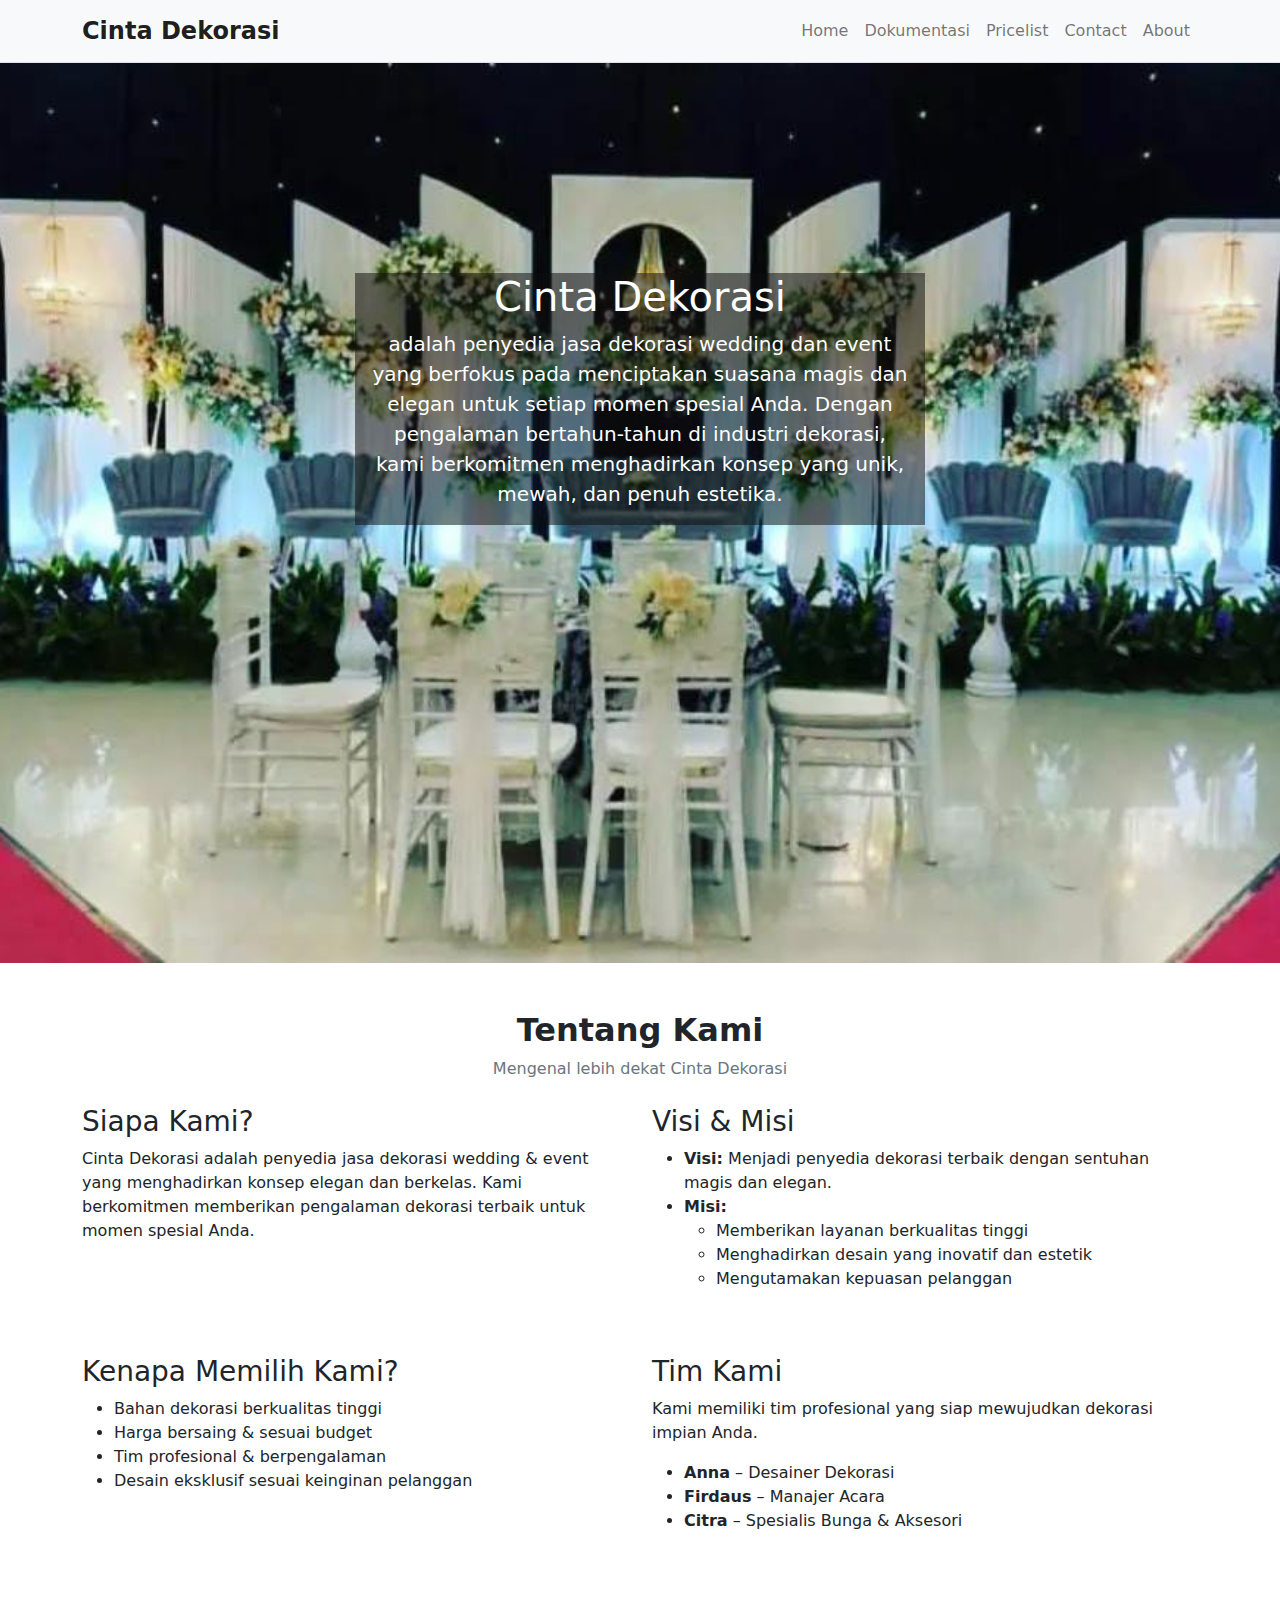
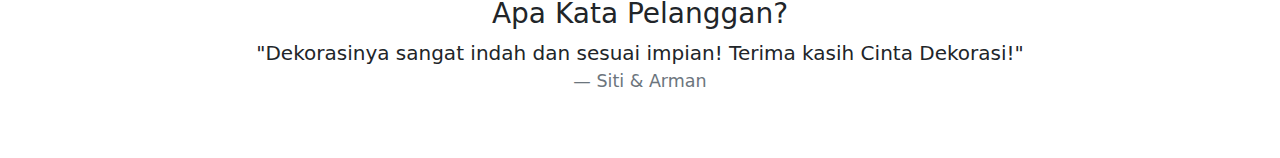
==== about.html @ 8fe658d8 "Upload initial wedding_organizer project" ====
<!DOCTYPE html>
<html lang="en">
<head>
    <meta charset="UTF-8">
    <meta name="viewport" content="width=device-width, initial-scale=1.0">
    <title>Abaout</title>
    <link rel="icon" href="./image/logo.jpg">
    <link rel="stylesheet" href="./bootstrap-disc/css/bootstrap.min.css" ></link>
    <link rel="canonical" href="https://getbootstrap.com/docs/5.0/examples/album/">
    <link rel="stylesheet" href="./css/screen.css">
</head>
<body>
    <nav class="navbar navbar-expand-lg navbar-light bg-light border-bottom">
        <div class="container">
          <a class="navbar-brand" href="#">
            <strong class="fs-4">Cinta Dekorasi</strong>
          </a>
      
          
          <button class="navbar-toggler" type="button" data-bs-toggle="collapse" data-bs-target="#navbarNav" aria-controls="navbarNav" aria-expanded="false" aria-label="Toggle navigation" id="navToggle">
            <span class=""></span>
          </button>
          
          <div class="collapse navbar-collapse" id="navbarNav">
            <ul class="navbar-nav ms-auto">
                <li class="nav-item"><a href="./index.html" class="nav-link">Home</a></li>
                <li class="nav-item"><a href="./dokumentasi.html" class="nav-link">Dokumentasi</a></li>
                <li class="nav-item"><a href="./pricelist.html" class="nav-link">Pricelist</a></li>
                <li class="nav-item"><a href="./contact.html" class="nav-link">Contact</a></li>
                <li class="nav-item"><a href="./about.html" class="nav-link">About</a></li>
            </ul>
          </div>
        </div>
      </nav>

      <div class="cover">
        <section class="py-5 text-center container">
          <div class="row py-lg-5">
            <div class="col-lg-6 col-md-8 mx-auto bio">
              <h1 class="fw-light text-white">Cinta Dekorasi</h1>
              <p class="lead text-white">adalah penyedia jasa dekorasi wedding dan event yang berfokus pada menciptakan suasana magis dan elegan untuk setiap momen spesial Anda. Dengan pengalaman bertahun-tahun di industri dekorasi, kami berkomitmen menghadirkan konsep yang unik, mewah, dan penuh estetika.</p>
             
            </div>
          </div>
        </section>
    </div>

    <section id="about" class="py-5">
      <div class="container">
        <div class="text-center mb-4">
          <h2 class="fw-bold">Tentang Kami</h2>
          <p class="text-muted">Mengenal lebih dekat Cinta Dekorasi</p>
        </div>
    
        <div class="row">
          
          <div class="col-lg-6">
            <h3 class="fw-semibold">Siapa Kami?</h3>
            <p>
              Cinta Dekorasi adalah penyedia jasa dekorasi wedding & event yang menghadirkan konsep elegan dan berkelas. 
              Kami berkomitmen memberikan pengalaman dekorasi terbaik untuk momen spesial Anda.
            </p>
          </div>
    
          
          <div class="col-lg-6">
            <h3 class="fw-semibold">Visi & Misi</h3>
            <ul>
              <li><strong>Visi:</strong> Menjadi penyedia dekorasi terbaik dengan sentuhan magis dan elegan.</li>
              <li><strong>Misi:</strong> 
                <ul>
                  <li>Memberikan layanan berkualitas tinggi</li>
                  <li>Menghadirkan desain yang inovatif dan estetik</li>
                  <li>Mengutamakan kepuasan pelanggan</li>
                </ul>
              </li>
            </ul>
          </div>
        </div>
    
        
        <div class="row mt-5">
          <div class="col-lg-6">
            <h3 class="fw-semibold">Kenapa Memilih Kami?</h3>
            <ul>
              <li>Bahan dekorasi berkualitas tinggi</li>
              <li>Harga bersaing & sesuai budget</li>
              <li>Tim profesional & berpengalaman</li>
              <li>Desain eksklusif sesuai keinginan pelanggan</li>
            </ul>
          </div>
    
          
          <div class="col-lg-6">
            <h3 class="fw-semibold">Tim Kami</h3>
            <p>Kami memiliki tim profesional yang siap mewujudkan dekorasi impian Anda.</p>
            <ul>
              <li><strong>Anna</strong> – Desainer Dekorasi</li>
              <li><strong>Firdaus</strong> – Manajer Acara</li>
              <li><strong>Citra</strong> – Spesialis Bunga & Aksesori</li>
            </ul>
          </div>
        </div>
    
        
        <div class="row mt-5">
          <div class="col">
            <h3 class="fw-semibold text-center">Apa Kata Pelanggan?</h3>
            <blockquote class="blockquote text-center">
              <p>"Dekorasinya sangat indah dan sesuai impian! Terima kasih Cinta Dekorasi!"</p>
              <footer class="blockquote-footer">Siti & Arman</footer>
            </blockquote>
          </div>
        </div>
      </div>
    </section>
    


      <script src="./js/modal.js"></script>
<script src="./bootstrap-disc/js/bootstrap.bundle.min.js"></script>
</body>
</html>
---- css/screen.css ----
.bd-placeholder-img {
    font-size: 1.125rem;
    text-anchor: middle;
    -webkit-user-select: none;
    -moz-user-select: none;
    user-select: none;
  }
.logo {
  width: 40px;
  height: 40px;
  
}
  @media (min-width: 769px) {
    .bd-placeholder-img-lg {
      font-size: 3.5rem;
    }

    .cover {
      position: relative;
      top: 0;
      left: 0;
      width: 100%;
      height: 100vh;
      background-image: url(../image/1741023887497.jpg);
      background-size: cover;
      background-position: center;
      background-repeat: no-repeat;
    }

    .bio {
      position: relative;
      margin-top: 10%;
      background-color: rgba(15, 13, 13, 0.521);
    }
  }

  @media (max-width: 768px) {
    .cover {
      top: 0;
      left: 0;
      width: 100%;
      min-height: 1vh;
      background-image: url(../image/1741023887497.jpg);
      background-size: contain;
      background-position: center;
      background-repeat: no-repeat;
      display: flex;
      align-items: center;
      justify-content: center;
      text-align: center;
    }

    .bio {
      margin-top: 10%;
      background-color: rgba(15, 13, 13, 0.521);
      padding: 1px ;
      border-radius: 10px;
    }

    .bio h1 {
      font-size: clamp(20px, 5vw, 40px);
    }

    .bio p {
      font-size: clamp(14px, 2.5vw, 18px);
    }

    
  }
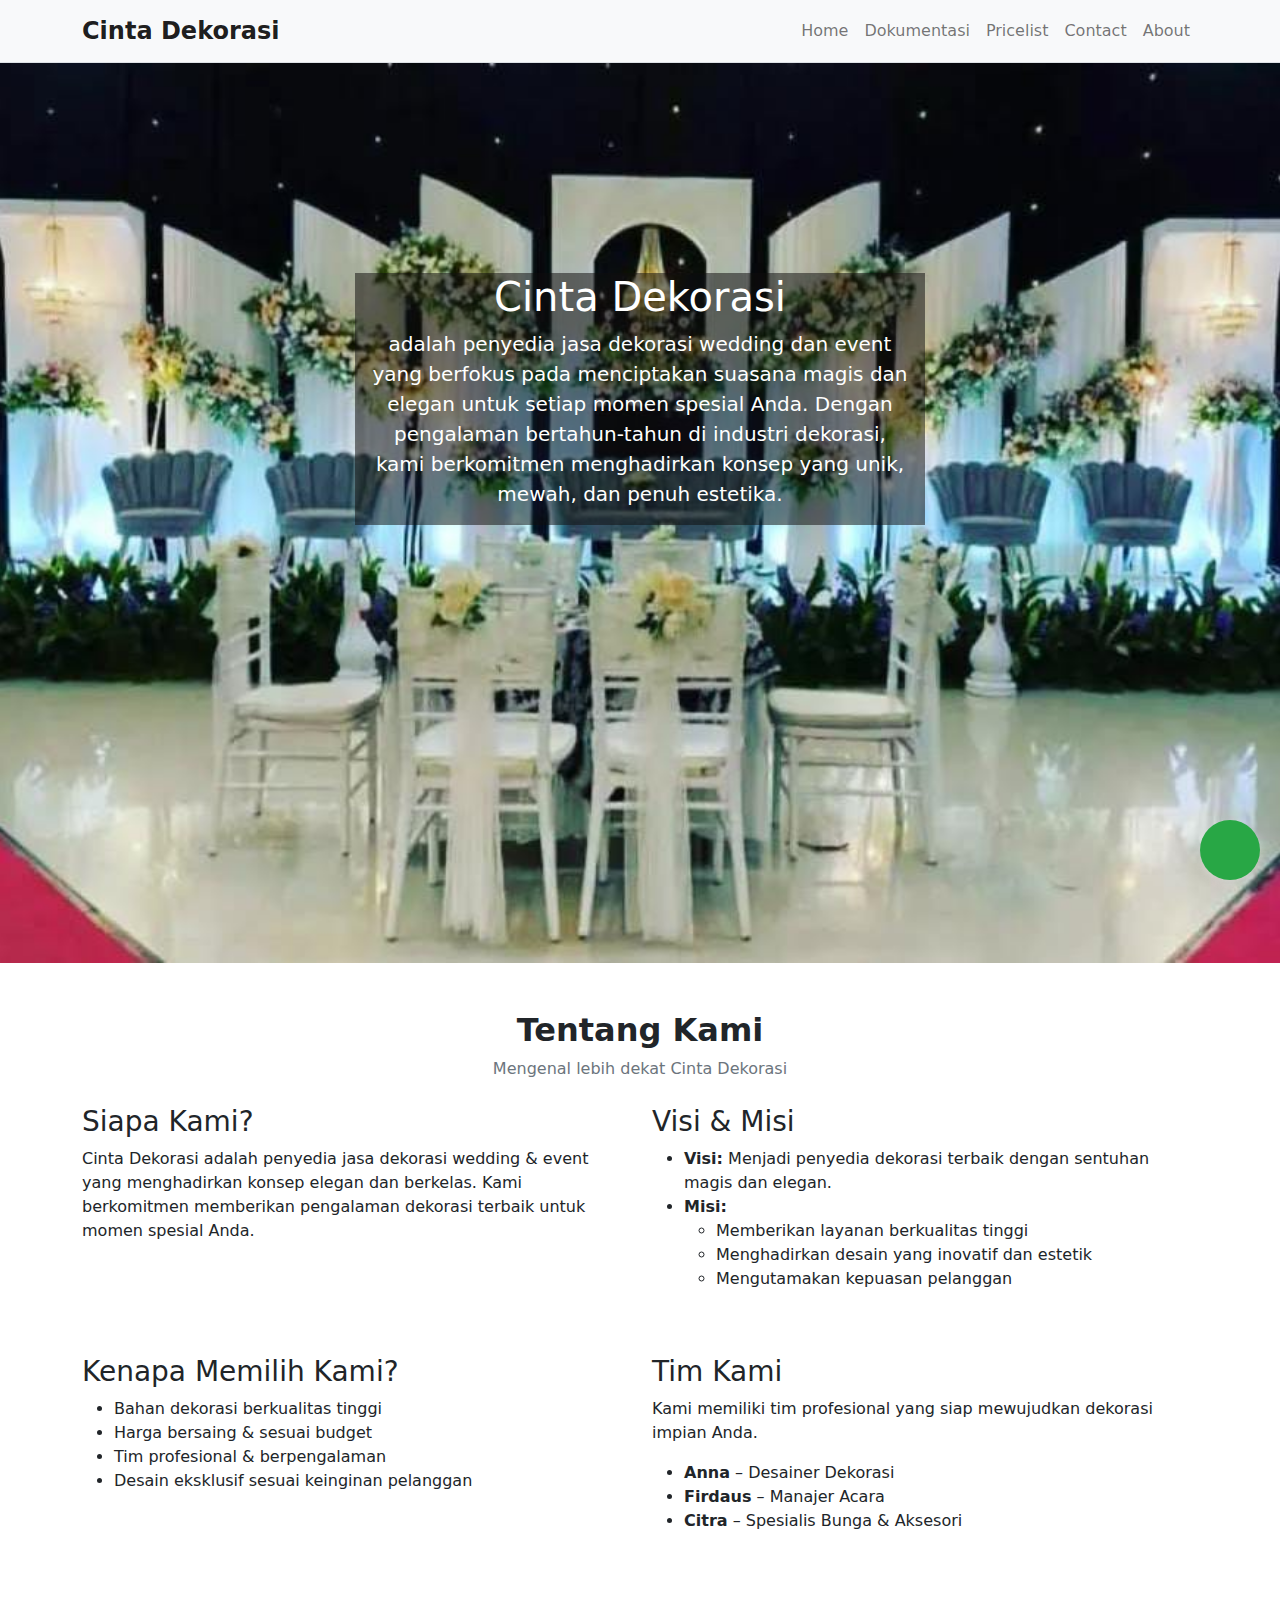
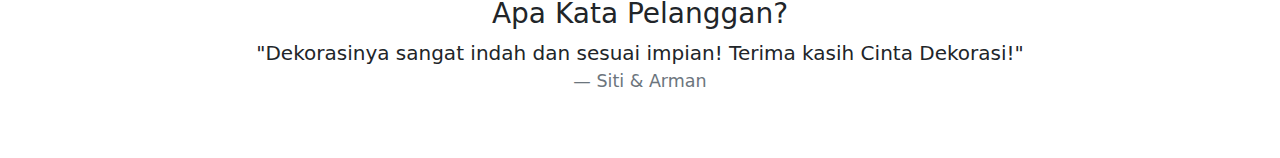
==== commit a6b4cc34: "Update about.html" ====
--- a/about.html
+++ b/about.html
@@ -115,9 +115,11 @@
       </div>
     </section>
     
-
+<div class="floating-button" >
+       <a href="https://wa.me/6282210519473"><i class="bi bi-telephone"></i></a>
+    </div>
 
       <script src="./js/modal.js"></script>
 <script src="./bootstrap-disc/js/bootstrap.bundle.min.js"></script>
 </body>
-</html>+</html>
--- a/css/screen.css
+++ b/css/screen.css
@@ -68,4 +68,26 @@
     
   }
 
-  +.floating-button {
+            position: fixed;
+            bottom: 20px;
+            right: 20px;
+            background: #28a745;
+            color: white;
+            width: 60px;
+            height: 60px;
+            border-radius: 50%;
+            display: flex;
+            justify-content: center;
+            align-items: center;
+            font-size: 30px;
+            cursor: pointer;
+            box-shadow: 0 4px 8px rgba(253, 253, 253, 0.3);
+            z-index: 4;
+        }
+        
+        .floating-button a {
+            color: #fff;
+        }
+
+  
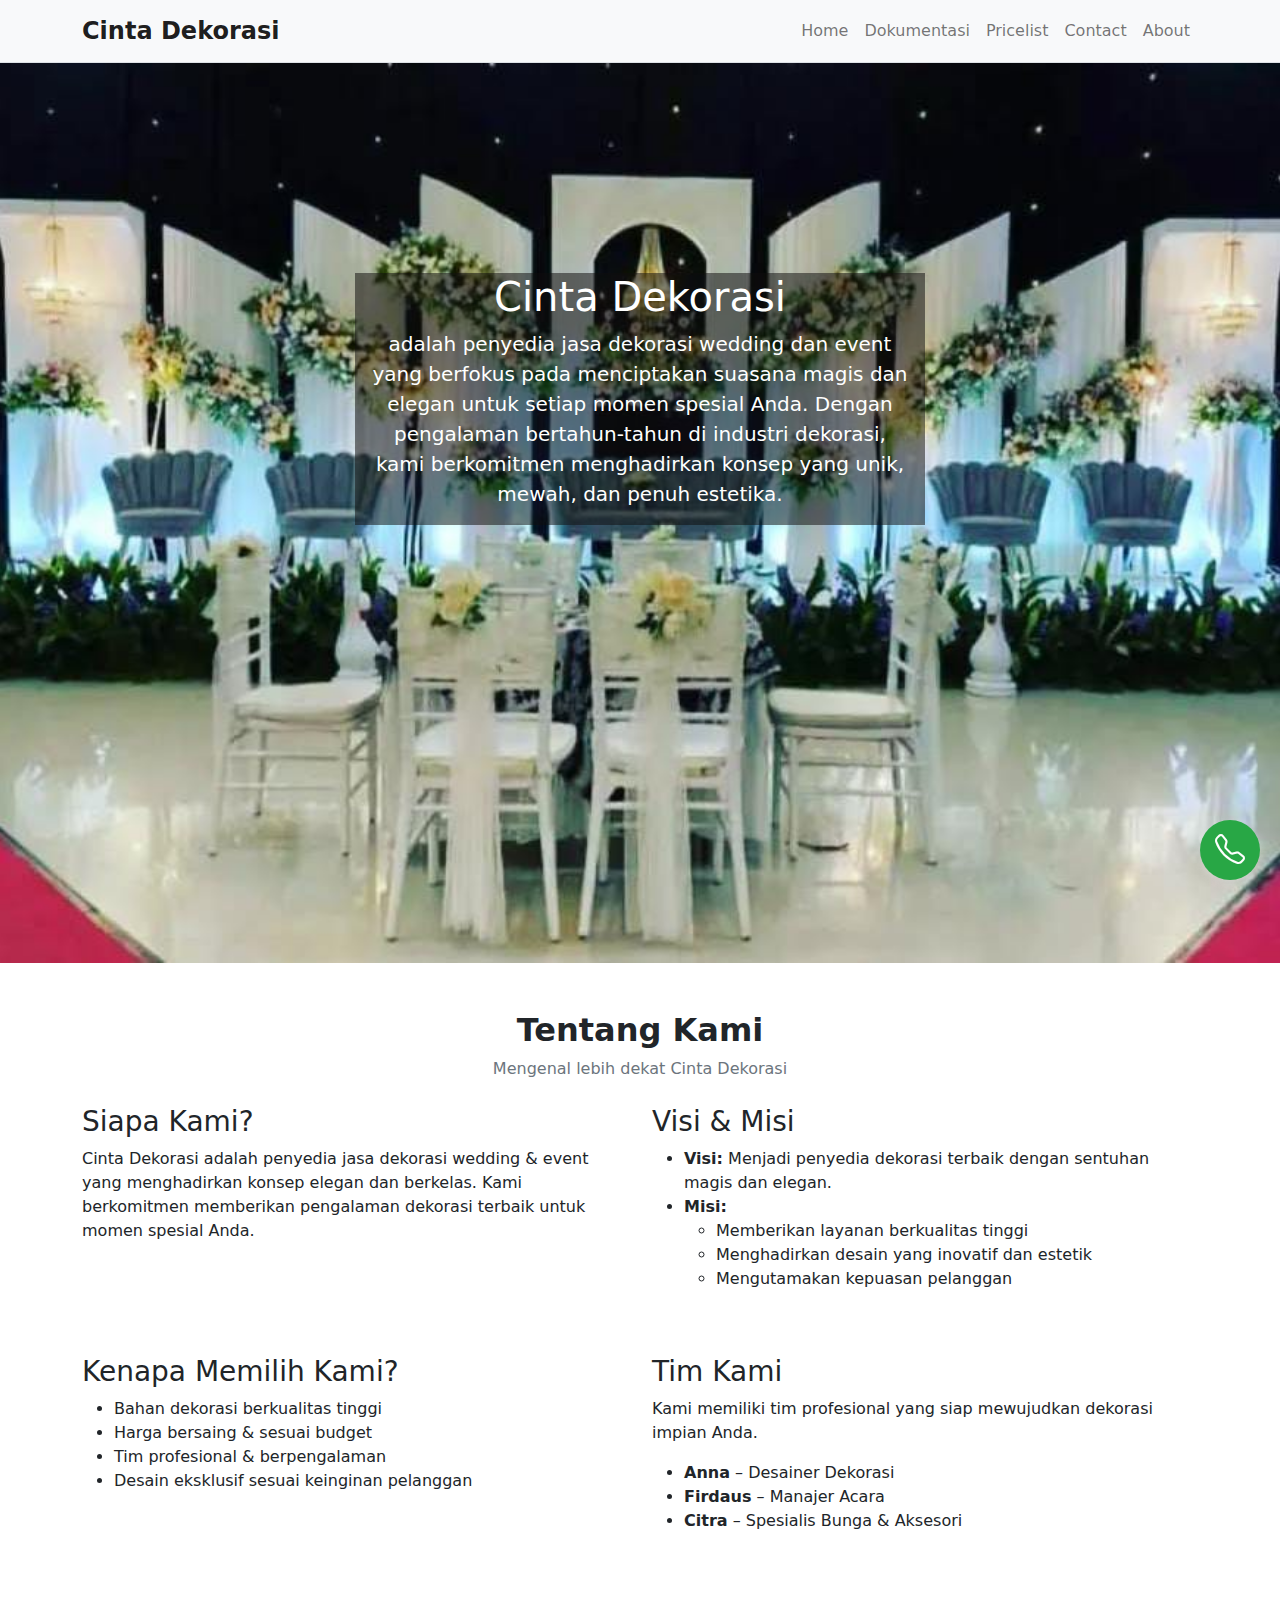
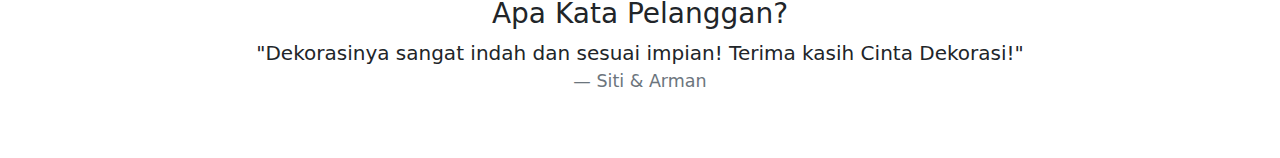
==== commit 3a90af28: "Update about.html" ====
--- a/about.html
+++ b/about.html
@@ -5,6 +5,7 @@
     <meta name="viewport" content="width=device-width, initial-scale=1.0">
     <title>Abaout</title>
     <link rel="icon" href="./image/logo.jpg">
+    <link href="https://cdn.jsdelivr.net/npm/bootstrap-icons/font/bootstrap-icons.css" rel="stylesheet">
     <link rel="stylesheet" href="./bootstrap-disc/css/bootstrap.min.css" ></link>
     <link rel="canonical" href="https://getbootstrap.com/docs/5.0/examples/album/">
     <link rel="stylesheet" href="./css/screen.css">
@@ -116,10 +117,11 @@
     </section>
     
 <div class="floating-button" >
-       <a href="https://wa.me/6282210519473"><i class="bi bi-telephone"></i></a>
+       <a href="https://wa.me/6285173470061"><i class="bi bi-telephone"></i></a>
     </div>
 
       <script src="./js/modal.js"></script>
+    <script src="https://cdn.jsdelivr.net/npm/bootstrap@5.3.0/dist/js/bootstrap.bundle.min.js"></script>
 <script src="./bootstrap-disc/js/bootstrap.bundle.min.js"></script>
 </body>
 </html>
